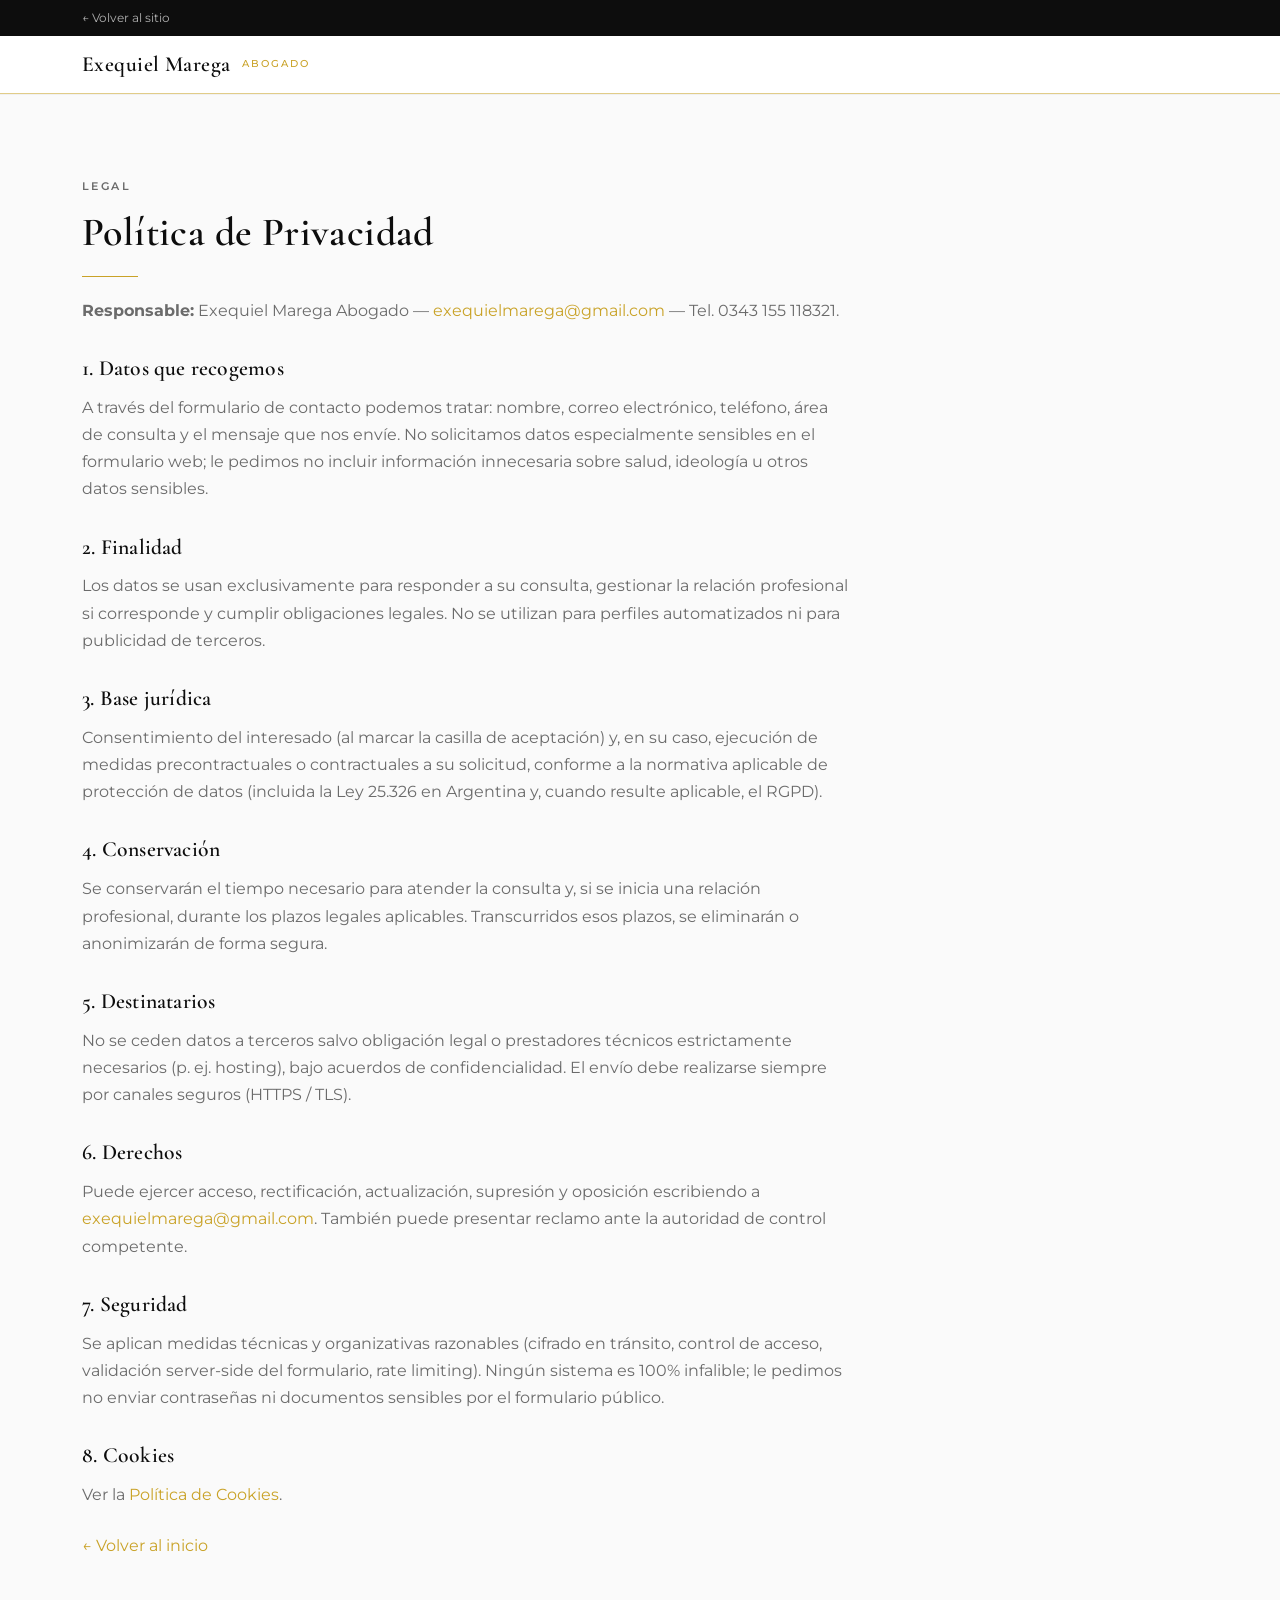
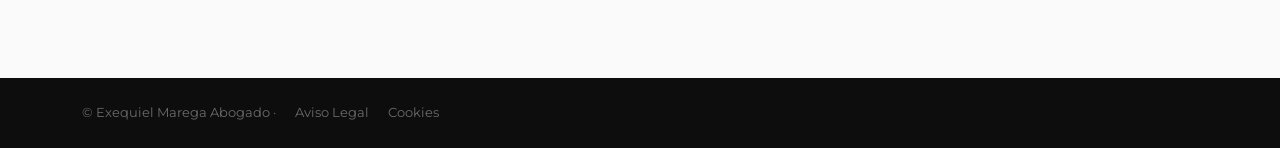
==== privacidad.html @ 69bc5d31 "Add files via upload" ====
<!DOCTYPE html>
<html lang="es-AR">
<head>
  <meta charset="UTF-8">
  <meta name="viewport" content="width=device-width, initial-scale=1">
  <meta name="robots" content="noindex">
  <title>Política de Privacidad | Exequiel Marega Abogado</title>
  <link rel="preconnect" href="https://fonts.googleapis.com">
  <link rel="preconnect" href="https://fonts.gstatic.com" crossorigin>
  <link href="https://fonts.googleapis.com/css2?family=Cormorant+Garamond:wght@600&family=Montserrat:wght@400;500;600&display=swap" rel="stylesheet">
  <link href="https://cdn.jsdelivr.net/npm/bootstrap@5.3.3/dist/css/bootstrap.min.css" rel="stylesheet" integrity="sha384-QWTKZyjpPEjISv5WaRU9OFeRpok6YctnYmDr5pNlyT2bRjXh0JMhjY6hW+ALEwIH" crossorigin="anonymous">
  <link rel="stylesheet" href="css/variables.css">
  <link rel="stylesheet" href="css/styles.css">
</head>
<body>
  <header class="em-site-header">
    <div class="em-topbar">
      <div class="container py-1"><a href="index.html">← Volver al sitio</a></div>
    </div>
    <div class="container py-3">
      <a class="em-brand" href="index.html">
        <span class="em-brand-name">Exequiel Marega</span>
        <span class="em-brand-tag">Abogado</span>
      </a>
    </div>
  </header>

  <main class="em-legal-page">
    <div class="container">
      <p class="em-kicker">Legal</p>
      <h1>Política de Privacidad</h1>
      <hr class="em-divider">
      <p><strong>Responsable:</strong> Exequiel Marega Abogado — <a href="mailto:exequielmarega@gmail.com">exequielmarega@gmail.com</a> — Tel. 0343 155 118321.</p>

      <h2>1. Datos que recogemos</h2>
      <p>A través del formulario de contacto podemos tratar: nombre, correo electrónico, teléfono, área de consulta y el mensaje que nos envíe. No solicitamos datos especialmente sensibles en el formulario web; le pedimos no incluir información innecesaria sobre salud, ideología u otros datos sensibles.</p>

      <h2>2. Finalidad</h2>
      <p>Los datos se usan exclusivamente para responder a su consulta, gestionar la relación profesional si corresponde y cumplir obligaciones legales. No se utilizan para perfiles automatizados ni para publicidad de terceros.</p>

      <h2>3. Base jurídica</h2>
      <p>Consentimiento del interesado (al marcar la casilla de aceptación) y, en su caso, ejecución de medidas precontractuales o contractuales a su solicitud, conforme a la normativa aplicable de protección de datos (incluida la Ley 25.326 en Argentina y, cuando resulte aplicable, el RGPD).</p>

      <h2>4. Conservación</h2>
      <p>Se conservarán el tiempo necesario para atender la consulta y, si se inicia una relación profesional, durante los plazos legales aplicables. Transcurridos esos plazos, se eliminarán o anonimizarán de forma segura.</p>

      <h2>5. Destinatarios</h2>
      <p>No se ceden datos a terceros salvo obligación legal o prestadores técnicos estrictamente necesarios (p. ej. hosting), bajo acuerdos de confidencialidad. El envío debe realizarse siempre por canales seguros (HTTPS / TLS).</p>

      <h2>6. Derechos</h2>
      <p>Puede ejercer acceso, rectificación, actualización, supresión y oposición escribiendo a <a href="mailto:exequielmarega@gmail.com">exequielmarega@gmail.com</a>. También puede presentar reclamo ante la autoridad de control competente.</p>

      <h2>7. Seguridad</h2>
      <p>Se aplican medidas técnicas y organizativas razonables (cifrado en tránsito, control de acceso, validación server-side del formulario, rate limiting). Ningún sistema es 100% infalible; le pedimos no enviar contraseñas ni documentos sensibles por el formulario público.</p>

      <h2>8. Cookies</h2>
      <p>Ver la <a href="cookies.html">Política de Cookies</a>.</p>

      <p class="mt-4"><a href="index.html">← Volver al inicio</a></p>
    </div>
  </main>

  <footer class="em-footer py-4">
    <div class="container em-footer-legal">
      <p class="mb-0">&copy; Exequiel Marega Abogado · <a href="aviso-legal.html">Aviso Legal</a> <a href="cookies.html">Cookies</a></p>
    </div>
  </footer>
</body>
</html>
---- css/variables.css ----
/*
 * ============================================================
 * variables.css — Identidad visual Exequiel Marega Abogado
 * Sobrescribe tokens de Bootstrap 5 (CDN) vía CSS custom properties.
 * ============================================================
 */

:root {
  /* —— Paleta obligatoria —— */
  --em-black: #0d0d0d;
  --em-black-soft: #161616;
  --em-black-muted: #1c1c1c;
  --em-white: #ffffff;
  --em-off-white: #fafafa;
  --em-copper: #b87333;
  --em-gold: #c9a227;
  --em-gold-bright: #d4af37;
  --em-gold-muted: #a88b2a;
  --em-accent: var(--em-gold);
  --em-accent-hover: #e0c04a;
  --em-gray: #6b6b6b;
  --em-gray-light: #b0b0b0;
  --em-gray-border: #e5e5e5;
  --em-error: #c0392b;
  --em-success: #2e7d4f;
  --em-whatsapp: #25d366;

  /* —— Tipografía —— */
  --em-font-serif: "Cormorant Garamond", "Times New Roman", serif;
  --em-font-sans: "Montserrat", system-ui, sans-serif;

  /* —— Bootstrap 5 overrides —— */
  --bs-body-font-family: var(--em-font-sans);
  --bs-body-color: var(--em-black);
  --bs-body-bg: var(--em-off-white);
  --bs-primary: var(--em-accent);
  --bs-primary-rgb: 201, 162, 39;
  --bs-secondary: var(--em-black);
  --bs-secondary-rgb: 13, 13, 13;
  --bs-dark: var(--em-black);
  --bs-dark-rgb: 13, 13, 13;
  --bs-light: var(--em-off-white);
  --bs-border-radius: 0.125rem;
  --bs-border-radius-sm: 0.0625rem;
  --bs-border-radius-lg: 0.25rem;
  --bs-border-color: var(--em-gray-border);
  --bs-link-color: var(--em-accent);
  --bs-link-hover-color: var(--em-gold-bright);
  --bs-focus-ring-color: rgba(201, 162, 39, 0.35);
  --bs-box-shadow: 0 0.5rem 1.5rem rgba(13, 13, 13, 0.08);
  --bs-box-shadow-sm: 0 0.125rem 0.5rem rgba(13, 13, 13, 0.06);

  /* —— Layout —— */
  --em-header-top-h: 2.25rem;
  --em-nav-h: 4.25rem;
  --em-section-y: clamp(3.5rem, 8vw, 6.5rem);
  --em-max: 1140px;
  --em-line: 1px solid rgba(201, 162, 39, 0.55);
  --em-transition: 0.25s ease;
}
---- css/styles.css ----
/*
 * ============================================================
 * styles.css — Estilos personalizados (no genéricos Bootstrap)
 * ============================================================
 */

/* —— Base —— */
*,
*::before,
*::after {
  box-sizing: border-box;
}

html {
  scroll-behavior: smooth;
  scroll-padding-top: calc(var(--em-header-top-h) + var(--em-nav-h) + 0.5rem);
}

body {
  font-family: var(--em-font-sans);
  font-weight: 400;
  font-size: 1rem;
  line-height: 1.7;
  color: var(--em-black);
  background: var(--em-off-white);
  -webkit-font-smoothing: antialiased;
}

img {
  max-width: 100%;
  height: auto;
  display: block;
}

a {
  color: var(--em-accent);
  text-decoration: none;
  transition: color var(--em-transition);
}

a:hover {
  color: var(--em-gold-bright);
}

h1, h2, h3, h4, h5, h6,
.em-display {
  font-family: var(--em-font-serif);
  font-weight: 600;
  line-height: 1.2;
  letter-spacing: 0.01em;
  color: var(--em-black);
}

.em-kicker {
  display: inline-block;
  font-family: var(--em-font-sans);
  font-size: 0.7rem;
  font-weight: 600;
  letter-spacing: 0.22em;
  text-transform: uppercase;
  color: var(--em-accent);
  margin-bottom: 0.75rem;
}

.em-divider {
  width: 3.5rem;
  height: 1px;
  background: var(--em-accent);
  border: 0;
  margin: 1.25rem 0;
  opacity: 1;
}

.em-divider--center {
  margin-left: auto;
  margin-right: auto;
}

.em-section {
  padding: var(--em-section-y) 0;
}

.em-section--dark {
  background: var(--em-black);
  color: var(--em-off-white);
}

.em-section--dark h1,
.em-section--dark h2,
.em-section--dark h3,
.em-section--dark .em-display {
  color: var(--em-white);
}

.em-accent {
  color: var(--em-accent);
}

.em-text-muted {
  color: var(--em-gray);
}

/* —— Botones —— */
.btn-em {
  display: inline-flex;
  align-items: center;
  gap: 0.5rem;
  font-family: var(--em-font-sans);
  font-size: 0.8rem;
  font-weight: 600;
  letter-spacing: 0.08em;
  text-transform: uppercase;
  padding: 0.85rem 1.75rem;
  border: 1px solid var(--em-accent);
  border-radius: var(--bs-border-radius);
  background: var(--em-accent);
  color: var(--em-black);
  transition: background var(--em-transition), color var(--em-transition), border-color var(--em-transition);
}

.btn-em:hover,
.btn-em:focus-visible {
  background: var(--em-white);
  border-color: var(--em-white);
  color: var(--em-black);
}

.btn-em--outline {
  background: transparent;
  color: var(--em-accent);
}

.btn-em--outline:hover,
.btn-em--outline:focus-visible {
  background: var(--em-accent);
  color: var(--em-black);
  border-color: var(--em-accent);
}

.btn-em--nav {
  padding: 0.55rem 1.1rem;
  font-size: 0.72rem;
}

/* —— Top bar + Header sticky —— */
.em-topbar {
  background: var(--em-black);
  color: var(--em-gray-light);
  font-size: 0.75rem;
  min-height: var(--em-header-top-h);
  display: flex;
  align-items: center;
}

.em-topbar a {
  color: var(--em-gray-light);
}

.em-topbar a:hover {
  color: var(--em-accent);
}

.em-topbar .em-topbar-sep {
  margin: 0 0.75rem;
  color: rgba(201, 162, 39, 0.4);
}

.em-site-header {
  position: sticky;
  top: 0;
  z-index: 1030;
  background: var(--em-white);
  border-bottom: var(--em-line);
  box-shadow: 0 1px 0 rgba(13, 13, 13, 0.04);
}

.em-navbar {
  padding-top: 0.65rem;
  padding-bottom: 0.65rem;
  min-height: var(--em-nav-h);
}

.em-brand {
  display: flex;
  flex-direction: row;
  align-items: center;
  gap: 0.75rem;
  line-height: 1.15;
  text-decoration: none;
}

.em-brand-logo {
  width: 2.75rem;
  height: 2.75rem;
  object-fit: cover;
  flex-shrink: 0;
  border: 1px solid rgba(201, 162, 39, 0.45);
}

.em-brand-text {
  display: flex;
  flex-direction: column;
}

.em-brand-name {
  font-family: var(--em-font-serif);
  font-size: 1.35rem;
  font-weight: 600;
  color: var(--em-black);
  letter-spacing: 0.02em;
}

.em-brand-tag {
  font-size: 0.65rem;
  font-weight: 500;
  letter-spacing: 0.18em;
  text-transform: uppercase;
  color: var(--em-accent);
}

.em-navbar .nav-link {
  font-size: 0.78rem;
  font-weight: 500;
  letter-spacing: 0.06em;
  text-transform: uppercase;
  color: var(--em-black) !important;
  padding: 0.5rem 0.85rem !important;
}

.em-navbar .nav-link:hover,
.em-navbar .nav-link:focus,
.em-navbar .nav-link.active {
  color: var(--em-accent) !important;
}

.em-navbar .dropdown-menu {
  background: var(--em-black);
  border: 1px solid rgba(201, 162, 39, 0.35);
  border-radius: var(--bs-border-radius);
  padding: 0.5rem 0;
  min-width: 14rem;
  box-shadow: 0 0.75rem 2rem rgba(13, 13, 13, 0.35);
}

.em-navbar .dropdown-item {
  font-size: 0.8rem;
  color: var(--em-off-white);
  padding: 0.55rem 1.25rem;
}

.em-navbar .dropdown-item:hover,
.em-navbar .dropdown-item:focus {
  background: rgba(201, 162, 39, 0.12);
  color: var(--em-accent);
}

.em-navbar .navbar-toggler {
  border: 1px solid rgba(201, 162, 39, 0.5);
  border-radius: var(--bs-border-radius);
  padding: 0.4rem 0.55rem;
}

.em-navbar .navbar-toggler:focus {
  box-shadow: 0 0 0 0.2rem rgba(201, 162, 39, 0.25);
}

.em-navbar .navbar-toggler-icon {
  background-image: url("data:image/svg+xml,%3csvg xmlns='http://www.w3.org/2000/svg' viewBox='0 0 30 30'%3e%3cpath stroke='%23C9A227' stroke-linecap='round' stroke-miterlimit='10' stroke-width='2' d='M4 7h22M4 15h22M4 23h22'/%3e%3c/svg%3e");
}

@media (max-width: 991.98px) {
  .em-navbar .navbar-collapse {
    background: var(--em-black);
    margin-top: 0.75rem;
    padding: 1rem;
    border: 1px solid rgba(201, 162, 39, 0.35);
  }

  .em-navbar .nav-link {
    color: var(--em-white) !important;
  }

  .em-navbar .nav-link:hover,
  .em-navbar .nav-link.active {
    color: var(--em-accent) !important;
  }

  .em-navbar .dropdown-menu {
    border: 0;
    box-shadow: none;
    padding-left: 0.5rem;
  }

  .em-navbar .btn-em--nav {
    width: 100%;
    justify-content: center;
    margin-top: 0.75rem;
  }
}

/* —— Hero (full-bleed) —— */
.em-hero {
  position: relative;
  min-height: min(88vh, 720px);
  display: flex;
  align-items: center;
  background:
    linear-gradient(105deg, rgba(13, 13, 13, 0.92) 0%, rgba(13, 13, 13, 0.75) 55%, rgba(13, 13, 13, 0.55) 100%),
    linear-gradient(160deg, #1a1510 0%, #0d0d0d 45%, #12100c 100%);
  color: var(--em-white);
  overflow: hidden;
}

.em-hero::before {
  content: "";
  position: absolute;
  inset: 1.5rem;
  border: 1px solid rgba(201, 162, 39, 0.28);
  pointer-events: none;
  z-index: 1;
}

@media (max-width: 991.98px) {
  .em-hero::before {
    content: none;
  }
}

.em-hero::after {
  content: none;
}

.em-hero .container {
  position: relative;
  z-index: 2;
}

.em-hero-title {
  font-size: clamp(2.4rem, 6vw, 4rem);
  color: var(--em-white);
  max-width: 16ch;
  margin-bottom: 1.25rem;
}

.em-hero-lead {
  font-size: 1.05rem;
  color: var(--em-gray-light);
  max-width: 36rem;
  margin-bottom: 2rem;
}

.em-hero-brand {
  font-family: var(--em-font-serif);
  font-size: clamp(1.1rem, 2.5vw, 1.45rem);
  color: var(--em-accent);
  letter-spacing: 0.04em;
  margin-bottom: 1rem;
}

/* Logo como fondo — llena toda la caja del hero */
.em-hero-watermark {
  position: absolute;
  inset: 0;
  width: 100%;
  height: 100%;
  object-fit: contain;
  object-position: center;
  padding: clamp(1rem, 3vw, 2.5rem);
  box-sizing: border-box;
  opacity: 0.08;
  pointer-events: none;
  z-index: 0;
  user-select: none;
  filter: brightness(1.45) saturate(0) sepia(0.7) hue-rotate(355deg);
}

@media (max-width: 991.98px) {
  .em-hero-watermark {
    opacity: 0.07;
    padding: 1rem;
  }
}

/* —— Valores —— */
.em-values-lead {
  max-width: 40rem;
  color: var(--em-gray);
  font-size: 1.05rem;
}

/* —— Formulario contacto —— */
.em-contact-form .form-label {
  font-size: 0.75rem;
  font-weight: 600;
  letter-spacing: 0.08em;
  text-transform: uppercase;
  color: var(--em-gray-light);
  margin-bottom: 0.4rem;
}

.em-contact-form .form-control,
.em-contact-form .form-select {
  background-color: transparent;
  border: 1px solid rgba(255, 255, 255, 0.18);
  border-radius: var(--bs-border-radius);
  color: var(--em-white);
  padding: 0.75rem 1rem;
}

.em-contact-form .form-control::placeholder {
  color: rgba(255, 255, 255, 0.35);
}

.em-contact-form .form-select {
  padding-right: 2.5rem;
  background-image: url("data:image/svg+xml,%3csvg xmlns='http://www.w3.org/2000/svg' viewBox='0 0 16 16'%3e%3cpath fill='none' stroke='%23C9A227' stroke-linecap='round' stroke-linejoin='round' stroke-width='2' d='m2 5 6 6 6-6'/%3e%3c/svg%3e");
  background-repeat: no-repeat;
  background-position: right 0.9rem center;
  background-size: 14px 10px;
}

.em-contact-form .form-select option {
  background: var(--em-black);
  color: var(--em-white);
}

.em-contact-form .form-control:focus,
.em-contact-form .form-select:focus {
  background-color: rgba(255, 255, 255, 0.03);
  border-color: var(--em-accent);
  box-shadow: 0 0 0 0.2rem rgba(201, 162, 39, 0.2);
  color: var(--em-white);
}

.em-contact-form .form-select:focus {
  background-image: url("data:image/svg+xml,%3csvg xmlns='http://www.w3.org/2000/svg' viewBox='0 0 16 16'%3e%3cpath fill='none' stroke='%23C9A227' stroke-linecap='round' stroke-linejoin='round' stroke-width='2' d='m2 5 6 6 6-6'/%3e%3c/svg%3e");
  background-repeat: no-repeat;
  background-position: right 0.9rem center;
  background-size: 14px 10px;
}

.em-contact-form .form-control.is-invalid,
.em-contact-form .form-select.is-invalid {
  border-color: var(--em-error);
}

.em-contact-form .invalid-feedback {
  color: #f5a8a0;
  font-size: 0.8rem;
}

.em-contact-form .form-check-input {
  background-color: transparent;
  border-color: rgba(201, 162, 39, 0.55);
}

.em-contact-form .form-check-input:checked {
  background-color: var(--em-accent);
  border-color: var(--em-accent);
}

.em-contact-form .form-check-label {
  color: var(--em-gray-light);
  font-size: 0.85rem;
}

.em-contact-form .form-check-label a {
  color: var(--em-accent);
  text-decoration: underline;
}

/* Honeypot: oculto de usuarios, visible a bots */
.em-hp {
  position: absolute !important;
  left: -9999px !important;
  width: 1px !important;
  height: 1px !important;
  overflow: hidden !important;
  opacity: 0 !important;
  pointer-events: none !important;
}

.em-form-status {
  min-height: 1.5rem;
  font-size: 0.9rem;
}

.em-form-status[data-state="success"] {
  color: #8fd4a8;
}

.em-form-status[data-state="error"] {
  color: #f5a8a0;
}

/* —— Servicios (tarjetas = contenedores de interacción) —— */
.em-service-card {
  height: 100%;
  padding: 1.75rem 1.5rem;
  background: var(--em-white);
  border: 1px solid var(--em-gray-border);
  border-radius: var(--bs-border-radius);
  transition: border-color var(--em-transition), box-shadow var(--em-transition);
}

.em-service-card:hover {
  border-color: rgba(201, 162, 39, 0.55);
  box-shadow: var(--bs-box-shadow-sm);
}

.em-service-icon {
  width: 2.5rem;
  height: 2.5rem;
  margin-bottom: 1.1rem;
  color: var(--em-accent);
}

.em-service-icon svg {
  width: 100%;
  height: 100%;
  stroke: currentColor;
  fill: none;
  stroke-width: 1.5;
  stroke-linecap: round;
  stroke-linejoin: round;
}

.em-service-title {
  font-family: var(--em-font-serif);
  font-size: 1.35rem;
  margin-bottom: 0.65rem;
  transition: color var(--em-transition);
}

.em-service-card:hover .em-service-title {
  color: var(--em-accent);
}

.em-service-text {
  font-size: 0.9rem;
  color: var(--em-gray);
  margin-bottom: 1.25rem;
}

.em-service-link {
  font-size: 0.75rem;
  font-weight: 600;
  letter-spacing: 0.1em;
  text-transform: uppercase;
  color: var(--em-copper);
  display: inline-flex;
  align-items: center;
  gap: 0.35rem;
}

.em-service-link:hover {
  color: var(--em-gold);
}

.em-service-link svg {
  width: 0.9rem;
  height: 0.9rem;
  transition: transform var(--em-transition);
}

.em-service-link:hover svg {
  transform: translateX(3px);
}

/* —— Especialidades —— */
.em-specialty {
  padding: 1.5rem 0;
  border-top: 1px solid rgba(201, 162, 39, 0.2);
}

.em-specialty:first-child {
  border-top: 0;
  padding-top: 0;
}

.em-specialty-title {
  font-size: clamp(1.5rem, 3vw, 2rem);
  color: var(--em-white);
  margin: 0;
}

/* —— Sobre el fundador —— */
.em-founder-frame {
  position: relative;
  display: inline-block;
  max-width: 100%;
}

.em-founder-frame::before {
  content: "";
  position: absolute;
  inset: -8px;
  border: 1px solid var(--em-accent);
  pointer-events: none;
}

.em-founder-photo {
  width: 100%;
  aspect-ratio: 4 / 5;
  object-fit: cover;
  object-position: center top;
  display: block;
}

.em-founder-creds {
  font-size: 0.85rem;
  color: var(--em-gray);
  border-left: 2px solid var(--em-accent);
  padding-left: 1rem;
  margin: 1.5rem 0;
}

/* Redes: ocultas por pedido del cliente — descomentar en HTML si se activan */
.em-social-hidden {
  display: none !important;
}

.em-social a {
  display: inline-flex;
  width: 2.25rem;
  height: 2.25rem;
  align-items: center;
  justify-content: center;
  color: var(--em-accent);
  border: 1px solid rgba(201, 162, 39, 0.4);
  margin-right: 0.5rem;
  transition: color var(--em-transition), border-color var(--em-transition), background var(--em-transition);
}

.em-social a:hover {
  color: var(--em-black);
  border-color: var(--em-black);
  background: transparent;
}

.em-social svg {
  width: 1rem;
  height: 1rem;
  fill: currentColor;
}

/* —— Footer —— */
.em-footer {
  background: var(--em-black);
  color: var(--em-gray-light);
  padding-top: 4rem;
  padding-bottom: 1.5rem;
}

.em-footer h3 {
  font-family: var(--em-font-sans);
  font-size: 0.72rem;
  font-weight: 600;
  letter-spacing: 0.16em;
  text-transform: uppercase;
  color: var(--em-accent);
  margin-bottom: 1rem;
}

.em-footer a {
  color: var(--em-off-white);
}

.em-footer a:hover {
  color: var(--em-accent);
}

.em-footer-contact p {
  margin-bottom: 0.35rem;
  font-size: 0.95rem;
  color: var(--em-white);
}

.em-footer-services {
  list-style: none;
  padding: 0;
  margin: 0;
}

.em-footer-services li {
  margin-bottom: 0.4rem;
}

.em-footer-services a {
  font-size: 0.9rem;
}

.em-footer-rule {
  border: 0;
  border-top: 1px solid rgba(201, 162, 39, 0.4);
  margin: 2.5rem 0 1.25rem;
}

.em-footer-legal {
  font-size: 0.8rem;
  color: var(--em-gray);
}

.em-footer-legal a {
  color: var(--em-gray);
  margin-left: 1rem;
}

.em-footer-legal a:hover {
  color: var(--em-accent);
}

/* —— WhatsApp flotante —— */
.em-wa {
  position: fixed;
  right: 1.25rem;
  bottom: 1.25rem;
  z-index: 1040;
}

.em-wa-btn {
  width: 3.5rem;
  height: 3.5rem;
  border-radius: 50%;
  background: var(--em-whatsapp);
  border: 2px solid var(--em-gold);
  color: var(--em-white);
  display: flex;
  align-items: center;
  justify-content: center;
  box-shadow: 0 0.35rem 1.25rem rgba(13, 13, 13, 0.28);
  cursor: pointer;
  transition: transform var(--em-transition), box-shadow var(--em-transition);
}

.em-wa-btn:hover,
.em-wa-btn:focus-visible {
  transform: scale(1.06);
  box-shadow: 0 0.5rem 1.5rem rgba(13, 13, 13, 0.35);
  color: var(--em-white);
}

.em-wa-btn svg {
  width: 1.65rem;
  height: 1.65rem;
  fill: currentColor;
}

.em-wa-panel {
  position: absolute;
  right: 0;
  bottom: calc(100% + 0.75rem);
  width: min(20rem, calc(100vw - 2.5rem));
  background: var(--em-white);
  border: 1px solid rgba(201, 162, 39, 0.45);
  border-radius: var(--bs-border-radius);
  box-shadow: var(--bs-box-shadow);
  padding: 1.1rem 1.15rem;
  display: none;
}

.em-wa-panel.is-open {
  display: block;
}

.em-wa-panel p {
  font-size: 0.9rem;
  color: var(--em-black);
  margin-bottom: 1rem;
}

.em-wa-close {
  position: absolute;
  top: 0.4rem;
  right: 0.55rem;
  background: none;
  border: 0;
  color: var(--em-gray);
  font-size: 1.25rem;
  line-height: 1;
  cursor: pointer;
}

.em-wa-close:hover {
  color: var(--em-black);
}

/* —— Páginas legales —— */
.em-legal-page {
  padding: calc(var(--em-section-y) * 0.75) 0 var(--em-section-y);
}

.em-legal-page h1 {
  margin-bottom: 0.5rem;
}

.em-legal-page h2 {
  font-size: 1.35rem;
  margin-top: 2rem;
  margin-bottom: 0.75rem;
}

.em-legal-page p,
.em-legal-page li {
  color: var(--em-gray);
  max-width: 48rem;
}

/* —— Utilidades a11y —— */
.visually-hidden-focusable:not(:focus):not(:focus-within) {
  position: absolute !important;
  width: 1px !important;
  height: 1px !important;
  padding: 0 !important;
  margin: -1px !important;
  overflow: hidden !important;
  clip: rect(0, 0, 0, 0) !important;
  white-space: nowrap !important;
  border: 0 !important;
}

.skip-link {
  position: absolute;
  left: 1rem;
  top: -100px;
  z-index: 2000;
  background: var(--em-accent);
  color: var(--em-black);
  padding: 0.5rem 1rem;
  font-weight: 600;
}

.skip-link:focus {
  top: 0.5rem;
}

/* Reduce motion */
@media (prefers-reduced-motion: reduce) {
  html {
    scroll-behavior: auto;
  }

  *,
  *::before,
  *::after {
    animation-duration: 0.01ms !important;
    transition-duration: 0.01ms !important;
  }
}
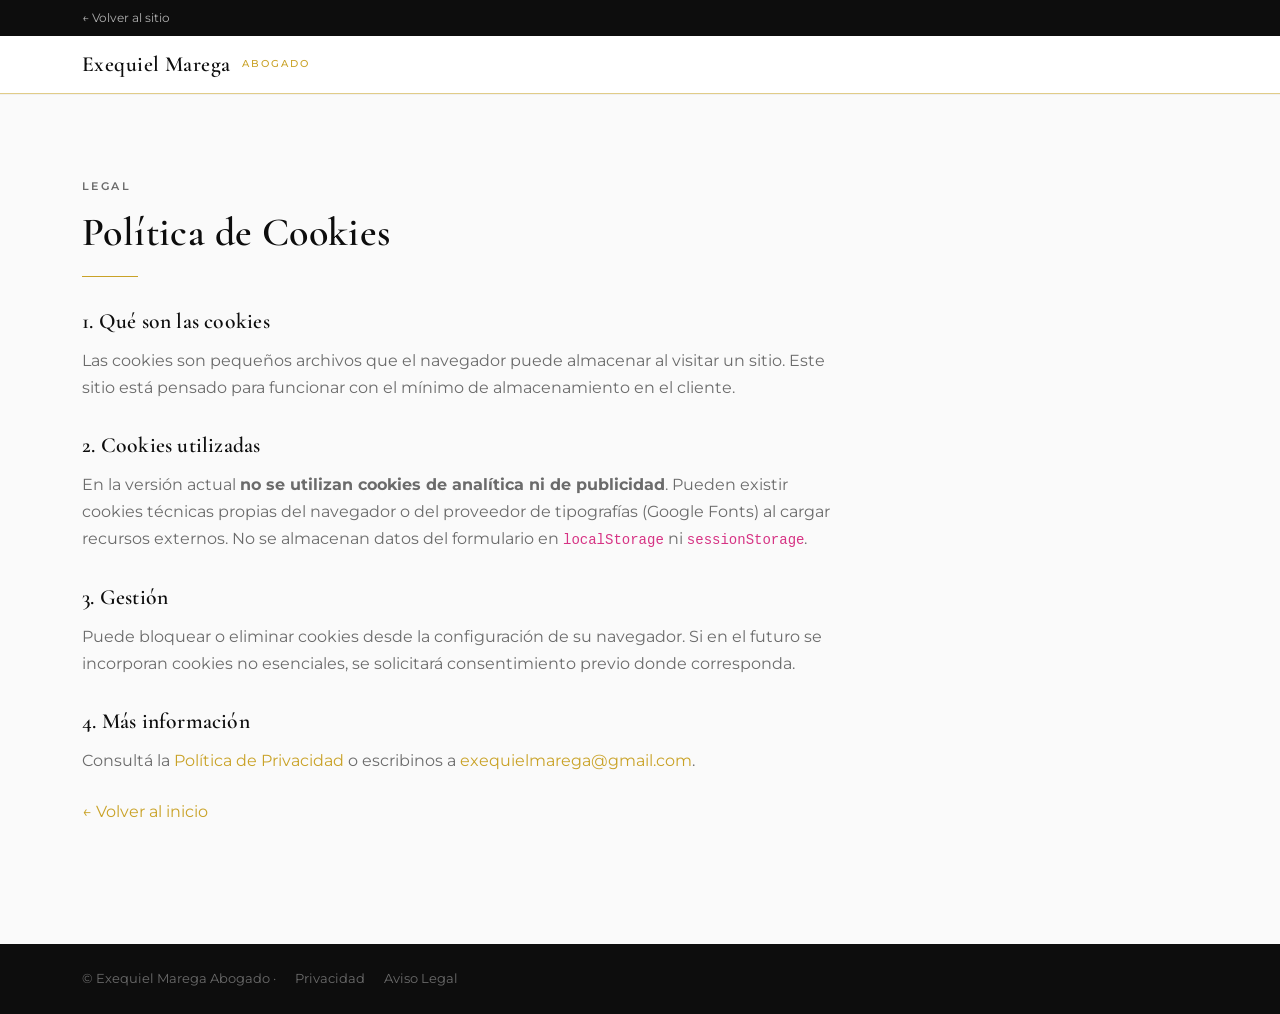
==== commit 517bea8d: "Update privacy policy to include cookie policy" ====
--- a/privacidad.html
+++ b/privacidad.html
@@ -4,7 +4,8 @@
   <meta charset="UTF-8">
   <meta name="viewport" content="width=device-width, initial-scale=1">
   <meta name="robots" content="noindex">
-  <title>Política de Privacidad | Exequiel Marega Abogado</title>
+  <link rel="icon" href="img/Logo.svg" type="image/svg+xml">
+  <title>Política de Cookies | Exequiel Marega Abogado</title>
   <link rel="preconnect" href="https://fonts.googleapis.com">
   <link rel="preconnect" href="https://fonts.gstatic.com" crossorigin>
   <link href="https://fonts.googleapis.com/css2?family=Cormorant+Garamond:wght@600&family=Montserrat:wght@400;500;600&display=swap" rel="stylesheet">
@@ -28,33 +29,20 @@
   <main class="em-legal-page">
     <div class="container">
       <p class="em-kicker">Legal</p>
-      <h1>Política de Privacidad</h1>
+      <h1>Política de Cookies</h1>
       <hr class="em-divider">
-      <p><strong>Responsable:</strong> Exequiel Marega Abogado — <a href="mailto:exequielmarega@gmail.com">exequielmarega@gmail.com</a> — Tel. 0343 155 118321.</p>
 
-      <h2>1. Datos que recogemos</h2>
-      <p>A través del formulario de contacto podemos tratar: nombre, correo electrónico, teléfono, área de consulta y el mensaje que nos envíe. No solicitamos datos especialmente sensibles en el formulario web; le pedimos no incluir información innecesaria sobre salud, ideología u otros datos sensibles.</p>
+      <h2>1. Qué son las cookies</h2>
+      <p>Las cookies son pequeños archivos que el navegador puede almacenar al visitar un sitio. Este sitio está pensado para funcionar con el mínimo de almacenamiento en el cliente.</p>
 
-      <h2>2. Finalidad</h2>
-      <p>Los datos se usan exclusivamente para responder a su consulta, gestionar la relación profesional si corresponde y cumplir obligaciones legales. No se utilizan para perfiles automatizados ni para publicidad de terceros.</p>
+      <h2>2. Cookies utilizadas</h2>
+      <p>En la versión actual <strong>no se utilizan cookies de analítica ni de publicidad</strong>. Pueden existir cookies técnicas propias del navegador o del proveedor de tipografías (Google Fonts) al cargar recursos externos. No se almacenan datos del formulario en <code>localStorage</code> ni <code>sessionStorage</code>.</p>
 
-      <h2>3. Base jurídica</h2>
-      <p>Consentimiento del interesado (al marcar la casilla de aceptación) y, en su caso, ejecución de medidas precontractuales o contractuales a su solicitud, conforme a la normativa aplicable de protección de datos (incluida la Ley 25.326 en Argentina y, cuando resulte aplicable, el RGPD).</p>
+      <h2>3. Gestión</h2>
+      <p>Puede bloquear o eliminar cookies desde la configuración de su navegador. Si en el futuro se incorporan cookies no esenciales, se solicitará consentimiento previo donde corresponda.</p>
 
-      <h2>4. Conservación</h2>
-      <p>Se conservarán el tiempo necesario para atender la consulta y, si se inicia una relación profesional, durante los plazos legales aplicables. Transcurridos esos plazos, se eliminarán o anonimizarán de forma segura.</p>
-
-      <h2>5. Destinatarios</h2>
-      <p>No se ceden datos a terceros salvo obligación legal o prestadores técnicos estrictamente necesarios (p. ej. hosting), bajo acuerdos de confidencialidad. El envío debe realizarse siempre por canales seguros (HTTPS / TLS).</p>
-
-      <h2>6. Derechos</h2>
-      <p>Puede ejercer acceso, rectificación, actualización, supresión y oposición escribiendo a <a href="mailto:exequielmarega@gmail.com">exequielmarega@gmail.com</a>. También puede presentar reclamo ante la autoridad de control competente.</p>
-
-      <h2>7. Seguridad</h2>
-      <p>Se aplican medidas técnicas y organizativas razonables (cifrado en tránsito, control de acceso, validación server-side del formulario, rate limiting). Ningún sistema es 100% infalible; le pedimos no enviar contraseñas ni documentos sensibles por el formulario público.</p>
-
-      <h2>8. Cookies</h2>
-      <p>Ver la <a href="cookies.html">Política de Cookies</a>.</p>
+      <h2>4. Más información</h2>
+      <p>Consultá la <a href="privacidad.html">Política de Privacidad</a> o escribinos a <a href="mailto:exequielmarega@gmail.com">exequielmarega@gmail.com</a>.</p>
 
       <p class="mt-4"><a href="index.html">← Volver al inicio</a></p>
     </div>
@@ -62,7 +50,7 @@
 
   <footer class="em-footer py-4">
     <div class="container em-footer-legal">
-      <p class="mb-0">&copy; Exequiel Marega Abogado · <a href="aviso-legal.html">Aviso Legal</a> <a href="cookies.html">Cookies</a></p>
+      <p class="mb-0">&copy; Exequiel Marega Abogado · <a href="privacidad.html">Privacidad</a> <a href="aviso-legal.html">Aviso Legal</a></p>
     </div>
   </footer>
 </body>
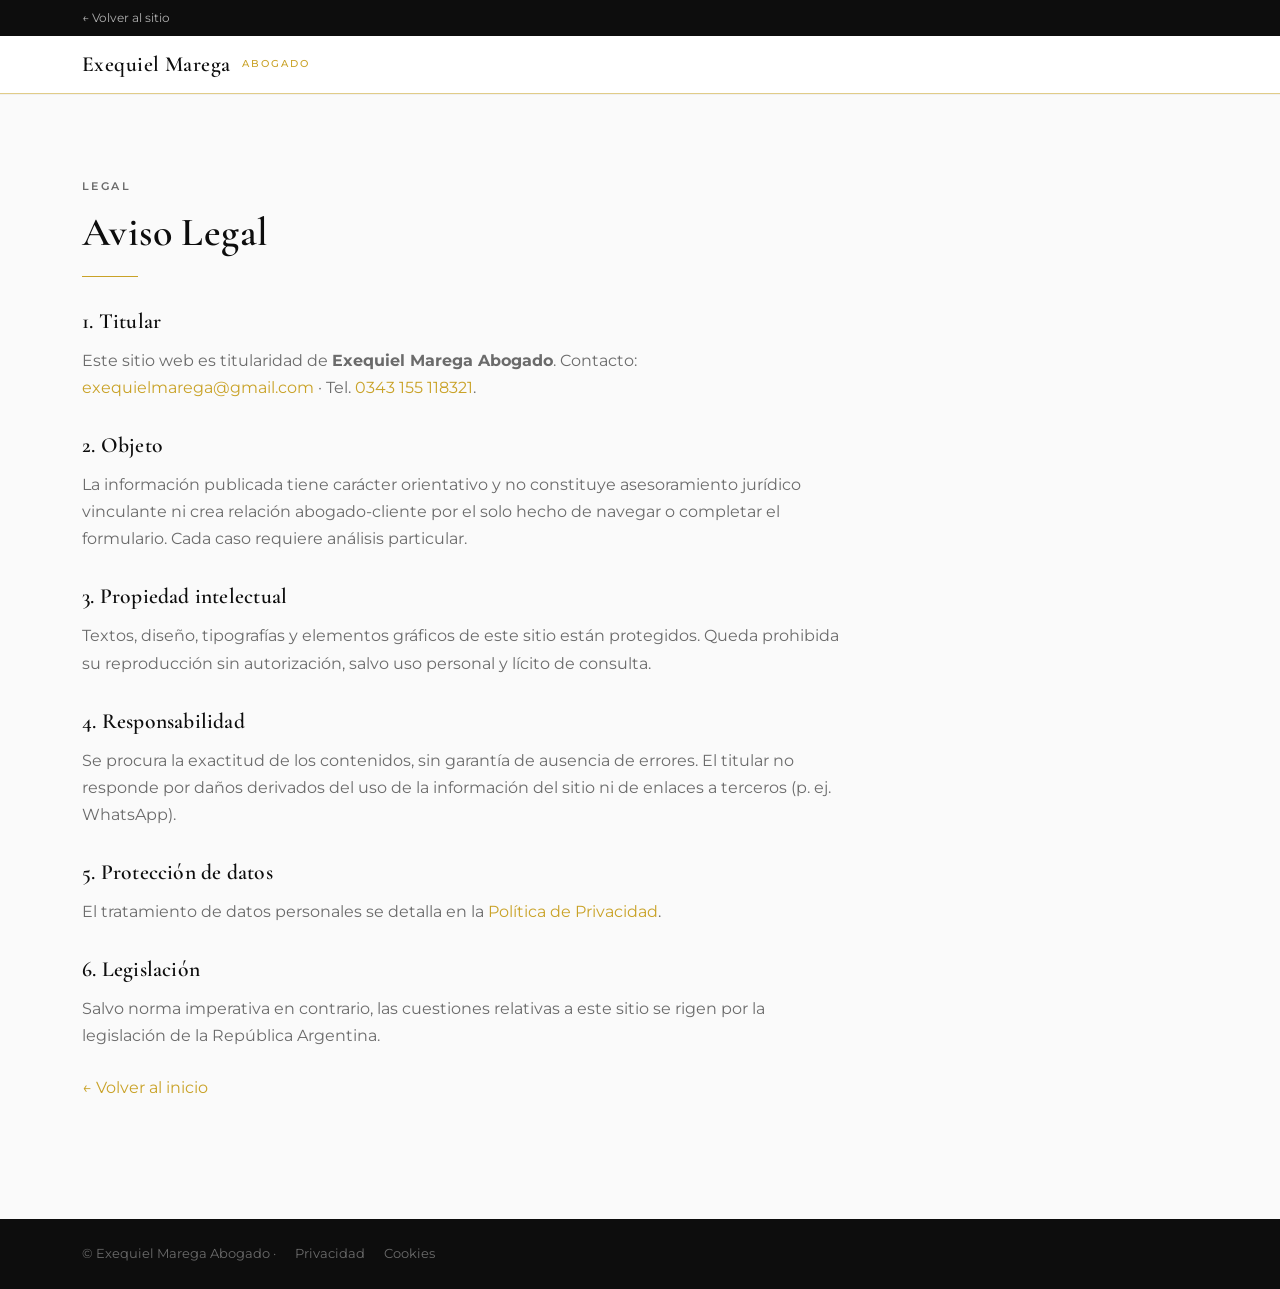
==== commit 6b8c25c3: "Update privacidad.html" ====
--- a/privacidad.html
+++ b/privacidad.html
@@ -5,7 +5,7 @@
   <meta name="viewport" content="width=device-width, initial-scale=1">
   <meta name="robots" content="noindex">
   <link rel="icon" href="img/Logo.svg" type="image/svg+xml">
-  <title>Política de Cookies | Exequiel Marega Abogado</title>
+  <title>Aviso Legal | Exequiel Marega Abogado</title>
   <link rel="preconnect" href="https://fonts.googleapis.com">
   <link rel="preconnect" href="https://fonts.gstatic.com" crossorigin>
   <link href="https://fonts.googleapis.com/css2?family=Cormorant+Garamond:wght@600&family=Montserrat:wght@400;500;600&display=swap" rel="stylesheet">
@@ -29,20 +29,26 @@
   <main class="em-legal-page">
     <div class="container">
       <p class="em-kicker">Legal</p>
-      <h1>Política de Cookies</h1>
+      <h1>Aviso Legal</h1>
       <hr class="em-divider">
 
-      <h2>1. Qué son las cookies</h2>
-      <p>Las cookies son pequeños archivos que el navegador puede almacenar al visitar un sitio. Este sitio está pensado para funcionar con el mínimo de almacenamiento en el cliente.</p>
+      <h2>1. Titular</h2>
+      <p>Este sitio web es titularidad de <strong>Exequiel Marega Abogado</strong>. Contacto: <a href="mailto:exequielmarega@gmail.com">exequielmarega@gmail.com</a> · Tel. <a href="tel:+54343155118321">0343 155 118321</a>.</p>
 
-      <h2>2. Cookies utilizadas</h2>
-      <p>En la versión actual <strong>no se utilizan cookies de analítica ni de publicidad</strong>. Pueden existir cookies técnicas propias del navegador o del proveedor de tipografías (Google Fonts) al cargar recursos externos. No se almacenan datos del formulario en <code>localStorage</code> ni <code>sessionStorage</code>.</p>
+      <h2>2. Objeto</h2>
+      <p>La información publicada tiene carácter orientativo y no constituye asesoramiento jurídico vinculante ni crea relación abogado-cliente por el solo hecho de navegar o completar el formulario. Cada caso requiere análisis particular.</p>
 
-      <h2>3. Gestión</h2>
-      <p>Puede bloquear o eliminar cookies desde la configuración de su navegador. Si en el futuro se incorporan cookies no esenciales, se solicitará consentimiento previo donde corresponda.</p>
+      <h2>3. Propiedad intelectual</h2>
+      <p>Textos, diseño, tipografías y elementos gráficos de este sitio están protegidos. Queda prohibida su reproducción sin autorización, salvo uso personal y lícito de consulta.</p>
 
-      <h2>4. Más información</h2>
-      <p>Consultá la <a href="privacidad.html">Política de Privacidad</a> o escribinos a <a href="mailto:exequielmarega@gmail.com">exequielmarega@gmail.com</a>.</p>
+      <h2>4. Responsabilidad</h2>
+      <p>Se procura la exactitud de los contenidos, sin garantía de ausencia de errores. El titular no responde por daños derivados del uso de la información del sitio ni de enlaces a terceros (p. ej. WhatsApp).</p>
+
+      <h2>5. Protección de datos</h2>
+      <p>El tratamiento de datos personales se detalla en la <a href="privacidad.html">Política de Privacidad</a>.</p>
+
+      <h2>6. Legislación</h2>
+      <p>Salvo norma imperativa en contrario, las cuestiones relativas a este sitio se rigen por la legislación de la República Argentina.</p>
 
       <p class="mt-4"><a href="index.html">← Volver al inicio</a></p>
     </div>
@@ -50,7 +56,7 @@
 
   <footer class="em-footer py-4">
     <div class="container em-footer-legal">
-      <p class="mb-0">&copy; Exequiel Marega Abogado · <a href="privacidad.html">Privacidad</a> <a href="aviso-legal.html">Aviso Legal</a></p>
+      <p class="mb-0">&copy; Exequiel Marega Abogado · <a href="privacidad.html">Privacidad</a> <a href="cookies.html">Cookies</a></p>
     </div>
   </footer>
 </body>
